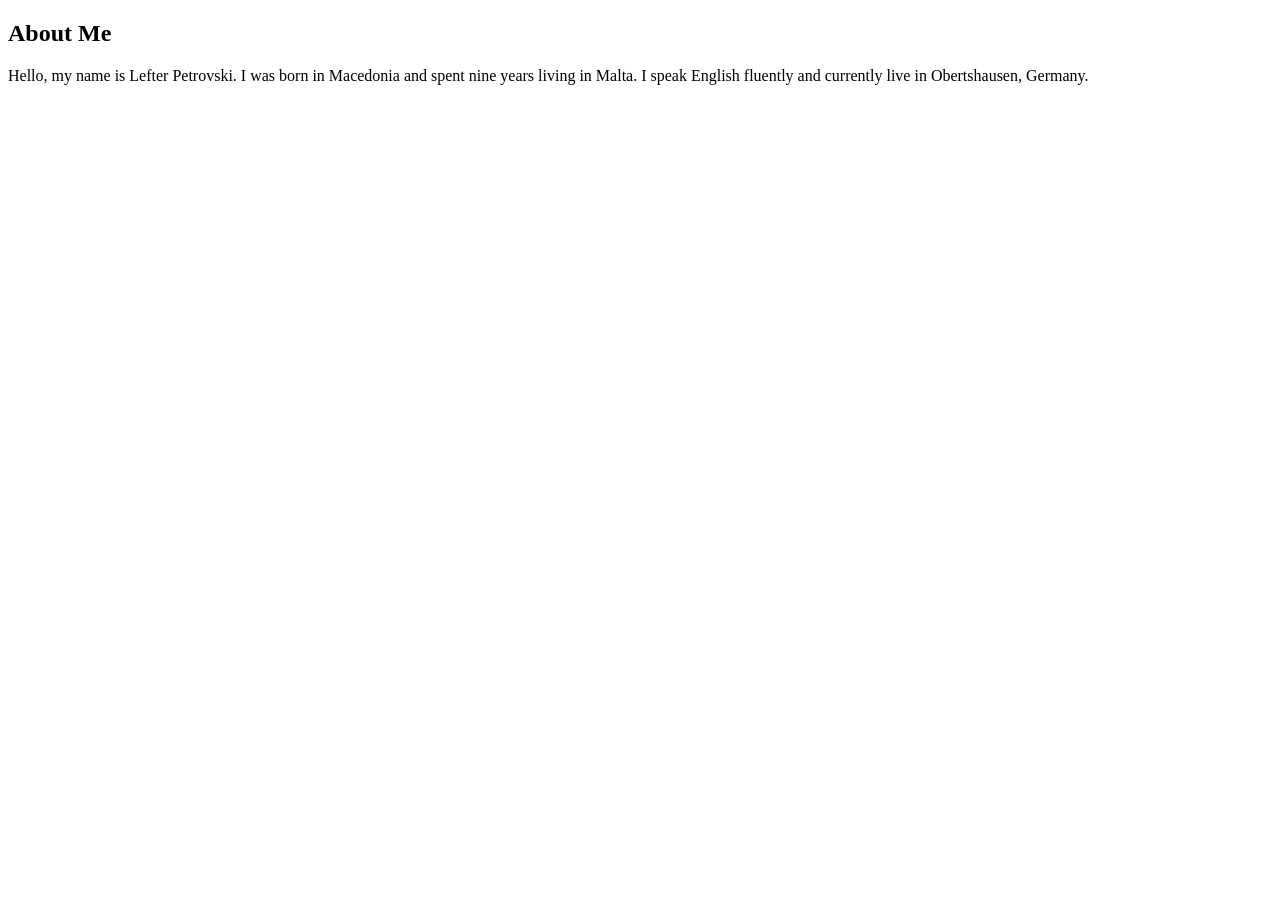
==== about.html @ 4c1f0724 "Initial portfolio" ====
<!DOCTYPE html>
<html lang="en">
    <head>
          <meta charset="UTF-8">
          <meta name="viewport" content="width=device-width, initial-scale=1.0">
          <title>Lefter's Info</title>
    </head>

    <body>
        <header>

        </header>
        
        <main>
            <section id="about">
                <h2>About Me</h2>
                <p> Hello, my name is Lefter Petrovski.
                    I was born in Macedonia and spent nine years living in Malta.
                    I speak English fluently and currently live in Obertshausen, Germany.
                </p>
            </section>
        </main>
    </body>
</html>
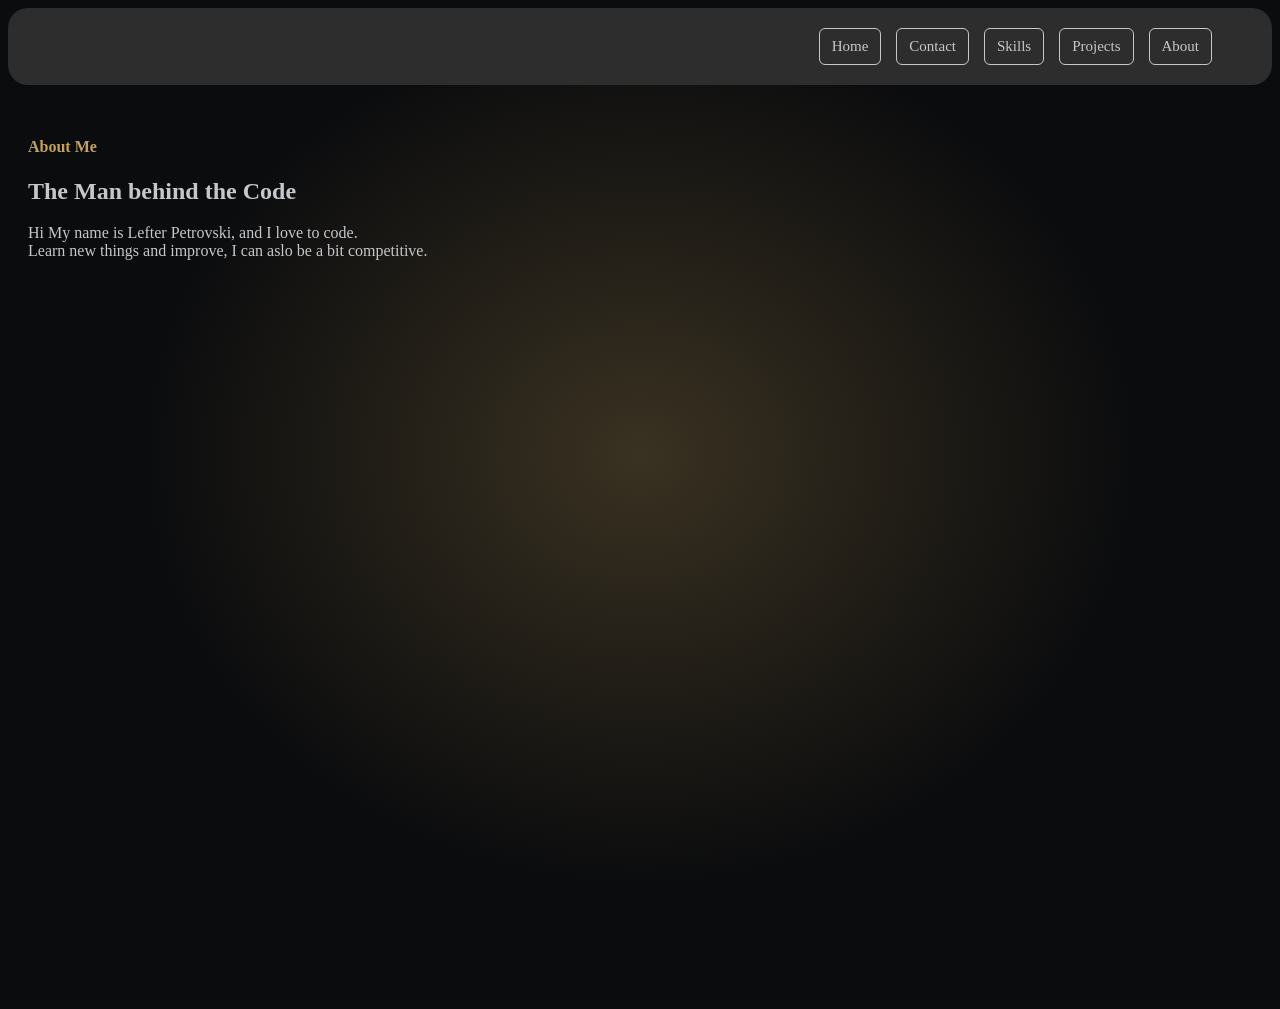
==== commit 72e354e9: "Update" ====
--- a/about.html
+++ b/about.html
@@ -1,24 +1,32 @@
-<!DOCTYPE html>
+<!doctype html>
 <html lang="en">
-    <head>
-          <meta charset="UTF-8">
-          <meta name="viewport" content="width=device-width, initial-scale=1.0">
-          <title>Lefter's Info</title>
-    </head>
+  <head>
+    <meta charset="UTF-8" />
+    <meta name="viewport" content="width=device-width, initial-scale=1.0" />
+    <link rel="stylesheet" href="about.css" />
+    <title>Lefter's Info</title>
+  </head>
 
-    <body>
-        <header>
+  <body>
+    <header>
+      <nav>
+        <a href="index.html">Home</a>
+        <a href="contact.html">Contact</a>
+        <a href="skills.html">Skills</a>
+        <a href="projects.html">Projects</a>
+        <a href="about.html">About</a>
+      </nav>
+    </header>
 
-        </header>
-        
-        <main>
-            <section id="about">
-                <h2>About Me</h2>
-                <p> Hello, my name is Lefter Petrovski.
-                    I was born in Macedonia and spent nine years living in Malta.
-                    I speak English fluently and currently live in Obertshausen, Germany.
-                </p>
-            </section>
-        </main>
-    </body>
-</html>+    <main>
+      <section class="about">
+        <h4>About Me</h4>
+        <h2>The Man behind the Code</h2>
+        <p>
+          Hi My name is Lefter Petrovski, and I love to code.<br />
+          Learn new things and improve, I can aslo be a bit competitive.
+        </p>
+      </section>
+    </main>
+  </body>
+</html>
--- a/about.css
+++ b/about.css
@@ -0,0 +1,84 @@
+:root {
+  --color-bg: #0b0c0e;
+  --color-surface: #17191d;
+  --color-silver: #c5c7cb;
+  --color-gold: #c5a15a;
+  --color-text: #f2f0ea;
+  --color-muted: #9b9da3;
+  --color-accent: #2d2d2e;
+}
+
+header {
+  padding: 15px 40px;
+  background: var(--color-accent);
+  top: 0;
+  left: 0;
+  width: 100%;
+  box-sizing: border-box;
+  border-radius: 20px;
+}
+
+nav {
+  display: flex;
+  justify-content: flex-end;
+  gap: 15px;
+  padding: 5px 20px;
+}
+
+nav a {
+  color: var(--color-silver);
+  text-decoration: none;
+  font-size: 15px;
+  padding: 9px 12px;
+  border: 1px solid var(--color-silver);
+  border-radius: 6px;
+  transition: color 0.3s ease;
+  font-family: "Caveat", cursive;
+  font-weight: 100;
+}
+
+nav a:hover {
+  color: var(--color-gold);
+  border-color: var(--color-gold);
+}
+
+body {
+  background-color: var(--color-bg);
+  background-image: radial-gradient(
+    ellipse at 50% 45%,
+    rgba(197, 161, 90, 0.25),
+    transparent 55%
+  );
+  background-repeat: no-repeat;
+}
+
+h4 {
+  color: var(--color-gold);
+  font-family: "Caveat", cursive;
+}
+
+h2 {
+  color: var(--color-silver);
+  font-family: "Caveat", cursive;
+}
+
+h2:hover {
+  color: var(--color-gold);
+}
+
+.about {
+  background-image: url("Images/Golden Compass Anchor Emblem.png");
+  background-repeat: no-repeat;
+  width: 100%;
+  box-sizing: border-box;
+  background-position: right 5% center;
+  justify-content: flex-start;
+  min-height: 100vh;
+  gap: 20px;
+  background-size: clamp(280px, 35vw, 550px);
+  max-width: none;
+  margin: 12px 0px;
+  padding: 20px;
+  color: var(--color-silver);
+  font-family: "Caveat", cursive;
+}
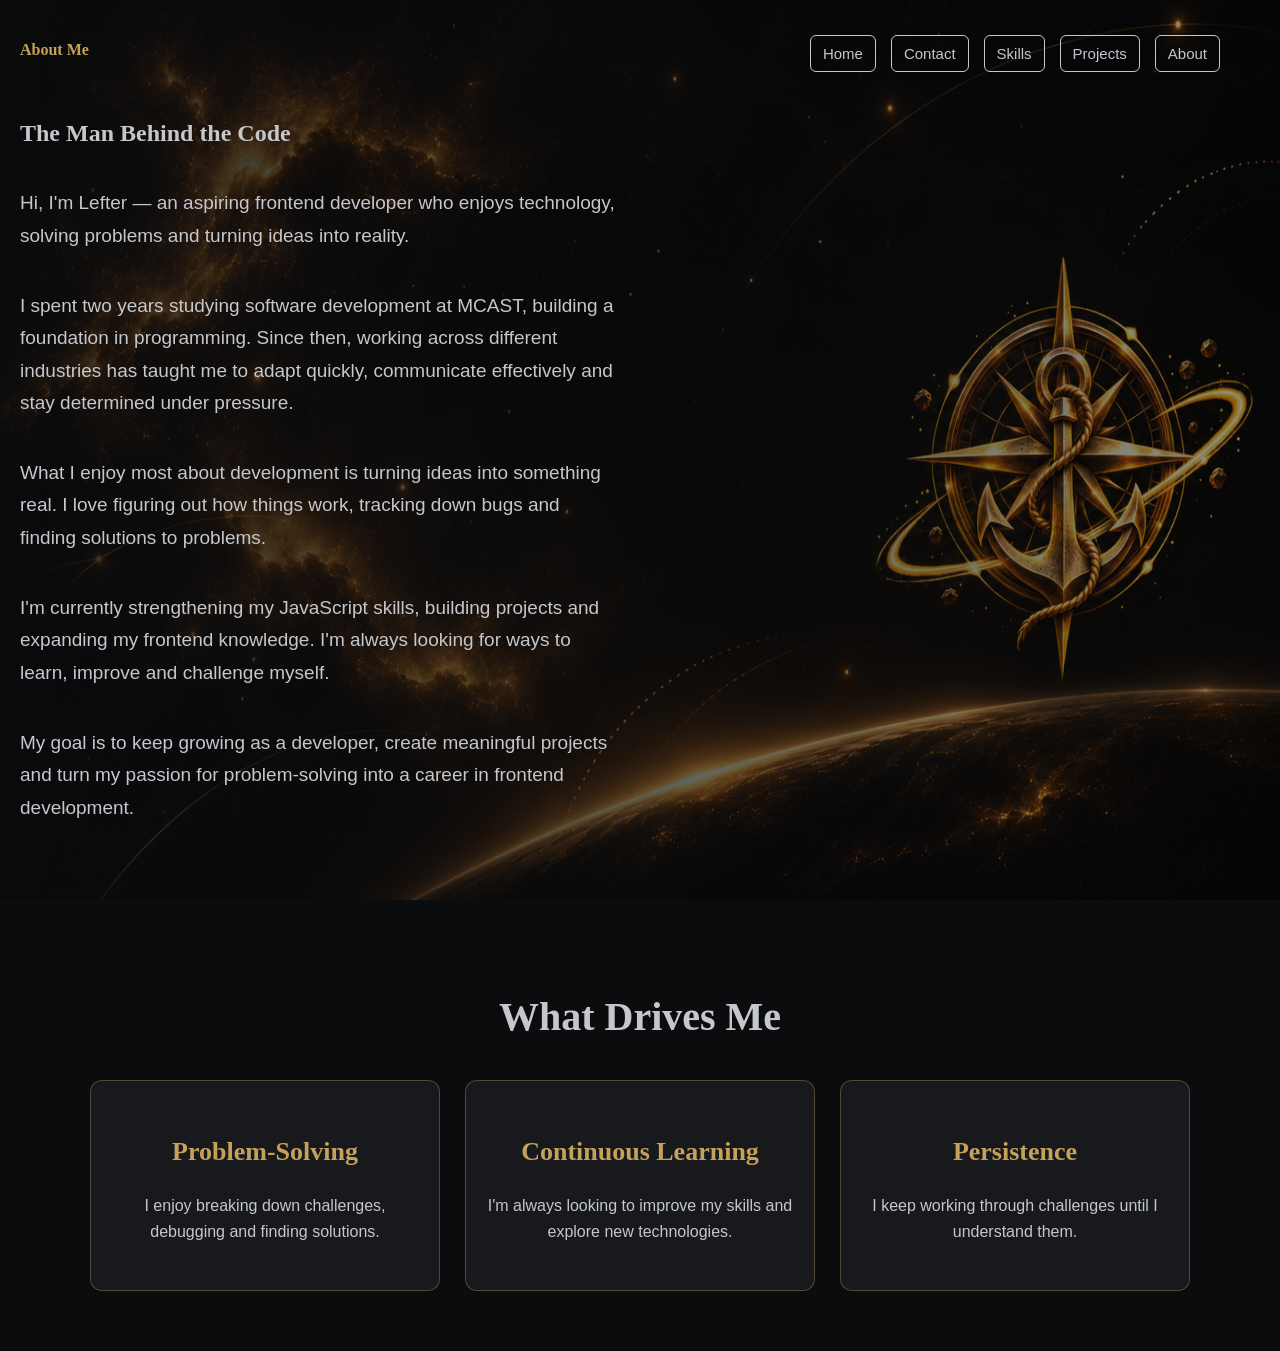
==== commit 6a775707: "upadate" ====
--- a/about.html
+++ b/about.html
@@ -21,11 +21,63 @@
     <main>
       <section class="about">
         <h4>About Me</h4>
-        <h2>The Man behind the Code</h2>
+
+        <h2>The Man Behind the Code</h2>
+
         <p>
-          Hi My name is Lefter Petrovski, and I love to code.<br />
-          Learn new things and improve, I can aslo be a bit competitive.
+          Hi, I'm Lefter — an aspiring frontend developer who enjoys technology,
+          solving problems and turning ideas into reality.
         </p>
+
+        <p>
+          I spent two years studying software development at MCAST, building a
+          foundation in programming. Since then, working across different
+          industries has taught me to adapt quickly, communicate effectively and
+          stay determined under pressure.
+        </p>
+
+        <p>
+          What I enjoy most about development is turning ideas into something
+          real. I love figuring out how things work, tracking down bugs and
+          finding solutions to problems.
+        </p>
+
+        <p>
+          I'm currently strengthening my JavaScript skills, building projects
+          and expanding my frontend knowledge. I'm always looking for ways to
+          learn, improve and challenge myself.
+        </p>
+
+        <p>
+          My goal is to keep growing as a developer, create meaningful projects
+          and turn my passion for problem-solving into a career in frontend
+          development.
+        </p>
+      </section>
+      <section class="drives">
+        <h2>What Drives Me</h2>
+
+        <div class="drives-container">
+          <div class="drive-card">
+            <h3>Problem-Solving</h3>
+            <p>
+              I enjoy breaking down challenges, debugging and finding solutions.
+            </p>
+          </div>
+
+          <div class="drive-card">
+            <h3>Continuous Learning</h3>
+            <p>
+              I'm always looking to improve my skills and explore new technologies.
+            </p>
+          </div>
+
+          <div class="drive-card">
+            <h3>Persistence</h3>
+            <p>
+                I keep working through challenges until I understand them.
+            </p>
+          </div>
       </section>
     </main>
   </body>
--- a/about.css
+++ b/about.css
@@ -10,12 +10,13 @@
 
 header {
   padding: 15px 40px;
-  background: var(--color-accent);
-  top: 0;
+  background: transparent;
+  position: absolute;
+  top: 15px;
   left: 0;
   width: 100%;
   box-sizing: border-box;
-  border-radius: 20px;
+  z-index: 10;
 }
 
 nav {
@@ -33,8 +34,8 @@
   border: 1px solid var(--color-silver);
   border-radius: 6px;
   transition: color 0.3s ease;
-  font-family: "Caveat", cursive;
-  font-weight: 100;
+  font-family: "Inter", sans-serif;
+  font-weight: 500;
 }
 
 nav a:hover {
@@ -43,6 +44,8 @@
 }
 
 body {
+  margin: 0;
+  padding: 0;
   background-color: var(--color-bg);
   background-image: radial-gradient(
     ellipse at 50% 45%,
@@ -67,18 +70,84 @@
 }
 
 .about {
-  background-image: url("Images/Golden Compass Anchor Emblem.png");
+  display: flex;
+  flex-direction: column;
+  align-items: flex-start;
+  background-image:
+    linear-gradient(to right, rgba(11, 12, 14, 0.85), rgba(11, 12, 14, 0.45)),
+    url("images/Golden Nebula Over Planetary Horizon.png");
   background-repeat: no-repeat;
   width: 100%;
   box-sizing: border-box;
-  background-position: right 5% center;
+  background-position: center;
   justify-content: flex-start;
   min-height: 100vh;
   gap: 20px;
-  background-size: clamp(280px, 35vw, 550px);
+  background-size: 100% 100%;
   max-width: none;
-  margin: 12px 0px;
+  margin: 0;
   padding: 20px;
   color: var(--color-silver);
   font-family: "Caveat", cursive;
 }
+
+.about p {
+  max-width: 600px;
+  line-height: 1.7;
+  font-size: 19px;
+  margin: 0 0 18px;
+  font-family: "Inter", sans-serif;
+  color: var(--color-silver);
+}
+
+.drives {
+  padding: 60px 40px;
+  background-color: var(--color-bg);
+  text-align: center;
+}
+
+.drives h2 {
+  font-size: 40px;
+  margin-bottom: 40px;
+}
+
+.drives-container {
+  display: grid;
+  grid-template-columns: repeat(3, 1fr);
+  gap: 25px;
+  max-width: 1100px;
+  margin: 0 auto;
+}
+
+.drive-card {
+  background-color: var(--color-surface);
+  border: 1px solid rgba(197, 161, 90, 0.35);
+  border-radius: 12px;
+  padding: 30px 20px;
+  transition:
+    transform 0.3s ease,
+    boder-color 0.3s ease;
+}
+
+.drive-card h3 {
+  color: var(--color-gold);
+  font-family: "Caveat", cursive;
+  font-size: 26px;
+}
+
+.drive-card p {
+  color: var(--color-silver);
+  font-family: "Inter", sans-serif;
+  line-height: 1.6;
+}
+
+.drive-card:hover {
+  transform: translate(-5px);
+  border-color: var(--color-gold);
+}
+
+@media (max-width: 768px) {
+  .drives-container {
+    grid-template-columns: 1fr;
+  }
+}
